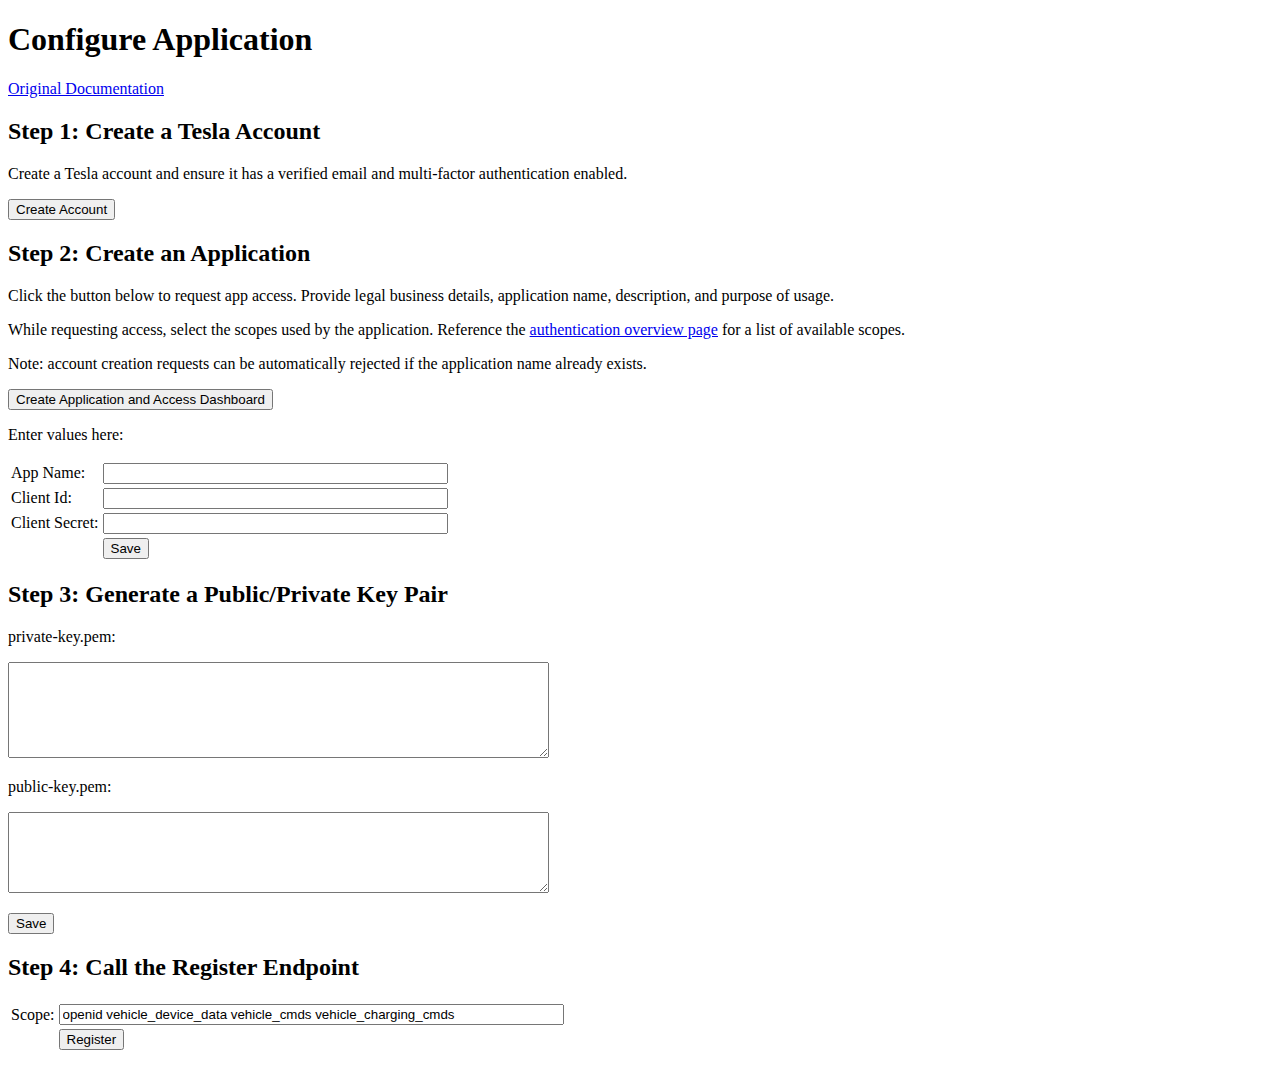
==== static/application.html @ ab0ddbd8 "Initial commit" ====
<!DOCTYPE html>

<head></head>

<body>
    <h1>Configure Application</h1>

    <p />
    <a href="https://developer.tesla.com/docs/fleet-api/getting-started/what-is-fleet-api">Original
        Documentation</a>

    <h2>Step 1: Create a Tesla Account</h2>

    Create a Tesla account and ensure it has a verified email and multi-factor authentication enabled.
    <p />

    <a href="https://developer.tesla.com/teslaaccount" target="_blank"><button type="button">Create
            Account</button></a>
    <p />
    <p />

    <h2>Step 2: Create an Application</h2>

    Click the button below to request app access. Provide legal business details, application name, description, and
    purpose of usage.
    <p />

    While requesting access, select the scopes used by the application. Reference the <a
        href="https://developer.tesla.com/docs/fleet-api/authentication/overview#scopes">authentication overview
        page</a> for a list of available scopes.
    <p />

    Note: account creation requests can be automatically rejected if the application name already exists.
    <p />

    <a href="https://developer.tesla.com/dashboard" target="_blank"><button type="button">Create Application and
            Access
            Dashboard</button></a>
    <p />
    <p />

    Enter values here:
    <p />

    <table>
        <tr>
            <td>App Name:</td>
            <td><input type="text" size="40" id="app_name" /></td>
        </tr>
        <tr>
            <td>Client Id:</td>
            <td><input type="text" size="40" id="client_id"></td>
        </tr>
        <tr>
            <td>Client Secret:</td>
            <td><input type="text" size="40" id="client_secret"></td>
        </tr>
        <tr>
            <td />
            <td><button type="button" onclick="saveApplication()">Save</button></td>
        </tr>
    </table>
    <p />



    <h2>Step 3: Generate a Public/Private Key Pair</h2>

    private-key.pem:
    <p />
    <textarea id="private_key" rows="6" cols="65"></textarea>
    <p />
    public-key.pem:
    <p />
    <textarea id="public_key" rows="5" cols="65"></textarea>
    <p />

    <td><button type="button" onclick="saveKeys()">Save</button></td>
    <p />

    <h2>Step 4: Call the Register Endpoint</h2>

    <table>
        <tr>
            <td>Scope:</td>
            <td><input type="text" size="60" id="scope_register"
                    value="openid vehicle_device_data vehicle_cmds vehicle_charging_cmds"></td>
        </tr>
        <tr>
            <td />
            <td><button type="button" onclick="register()">Register</button></td>
        </tr>
    </table>
    <p />

    <script type="text/javascript" src="tools.js"></script>
    <script type="text/javascript">
        document.addEventListener("DOMContentLoaded", () => {
            getData("/api/data/application")
            getData("/api/data/keys")
        });

        function saveApplication() {
            var formData = JSON.stringify({
                app_name: document.getElementById("app_name").value,
                client_id: document.getElementById("client_id").value,
                client_secret: document.getElementById("client_secret").value
            });

            putData("/api/data/application", formData)
        }

        function saveKeys() {
            var formData = JSON.stringify({
                private_key: document.getElementById("private_key").value,
                public_key: document.getElementById("public_key").value
            });

            putData("/api/data/keys", formData)
        }

        function register() {
            var formData = JSON.stringify({
                scope: document.getElementById("scope_register").value
            });

            postData("/api/register", formData)
        }

    </script>
</body>
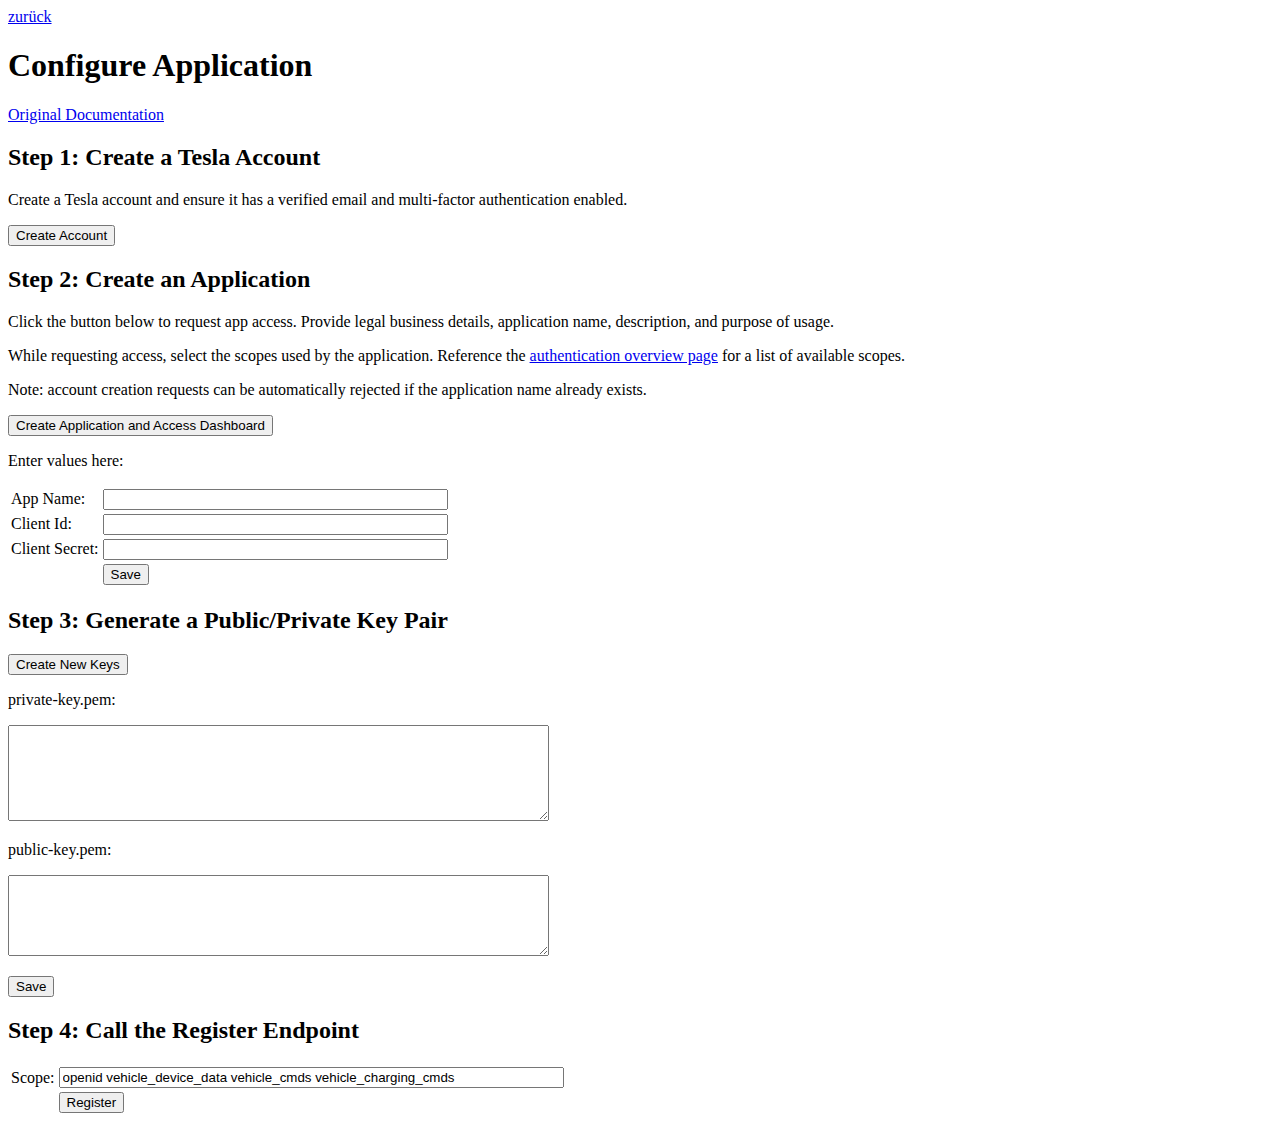
==== commit 947eaafb: "Add user & create key implemented" ====
--- a/static/application.html
+++ b/static/application.html
@@ -3,6 +3,8 @@
 <head></head>
 
 <body>
+    <a href="index.html">zurück</a>
+
     <h1>Configure Application</h1>
 
     <p />
@@ -62,9 +64,11 @@
     </table>
     <p />
 
+    <h2>Step 3: Generate a Public/Private Key Pair</h2>
 
-
-    <h2>Step 3: Generate a Public/Private Key Pair</h2>
+    <button type="button" onclick="createNewKeys()">Create New Keys</button><br />
+    <span id="create-keys-error"></span>
+    <p />
 
     private-key.pem:
     <p />
@@ -127,5 +131,21 @@
             postData("/api/register", formData)
         }
 
+        function createNewKeys() {
+
+            if (document.getElementById("private_key").value != "" || document.getElementById("public_key").value != "") {
+                if (!confirm("Overwrite existing keys?")) {
+                    return
+                }
+            }
+            postData("/api/data/keys", "", function (statusCode, bodyText) {
+                if (statusCode == 201) {
+                    getData("/api/data/keys")
+                } else {
+                    document.getElementById("create-keys-error").textContent = bodyText
+                }
+            })
+        }
+
     </script>
 </body>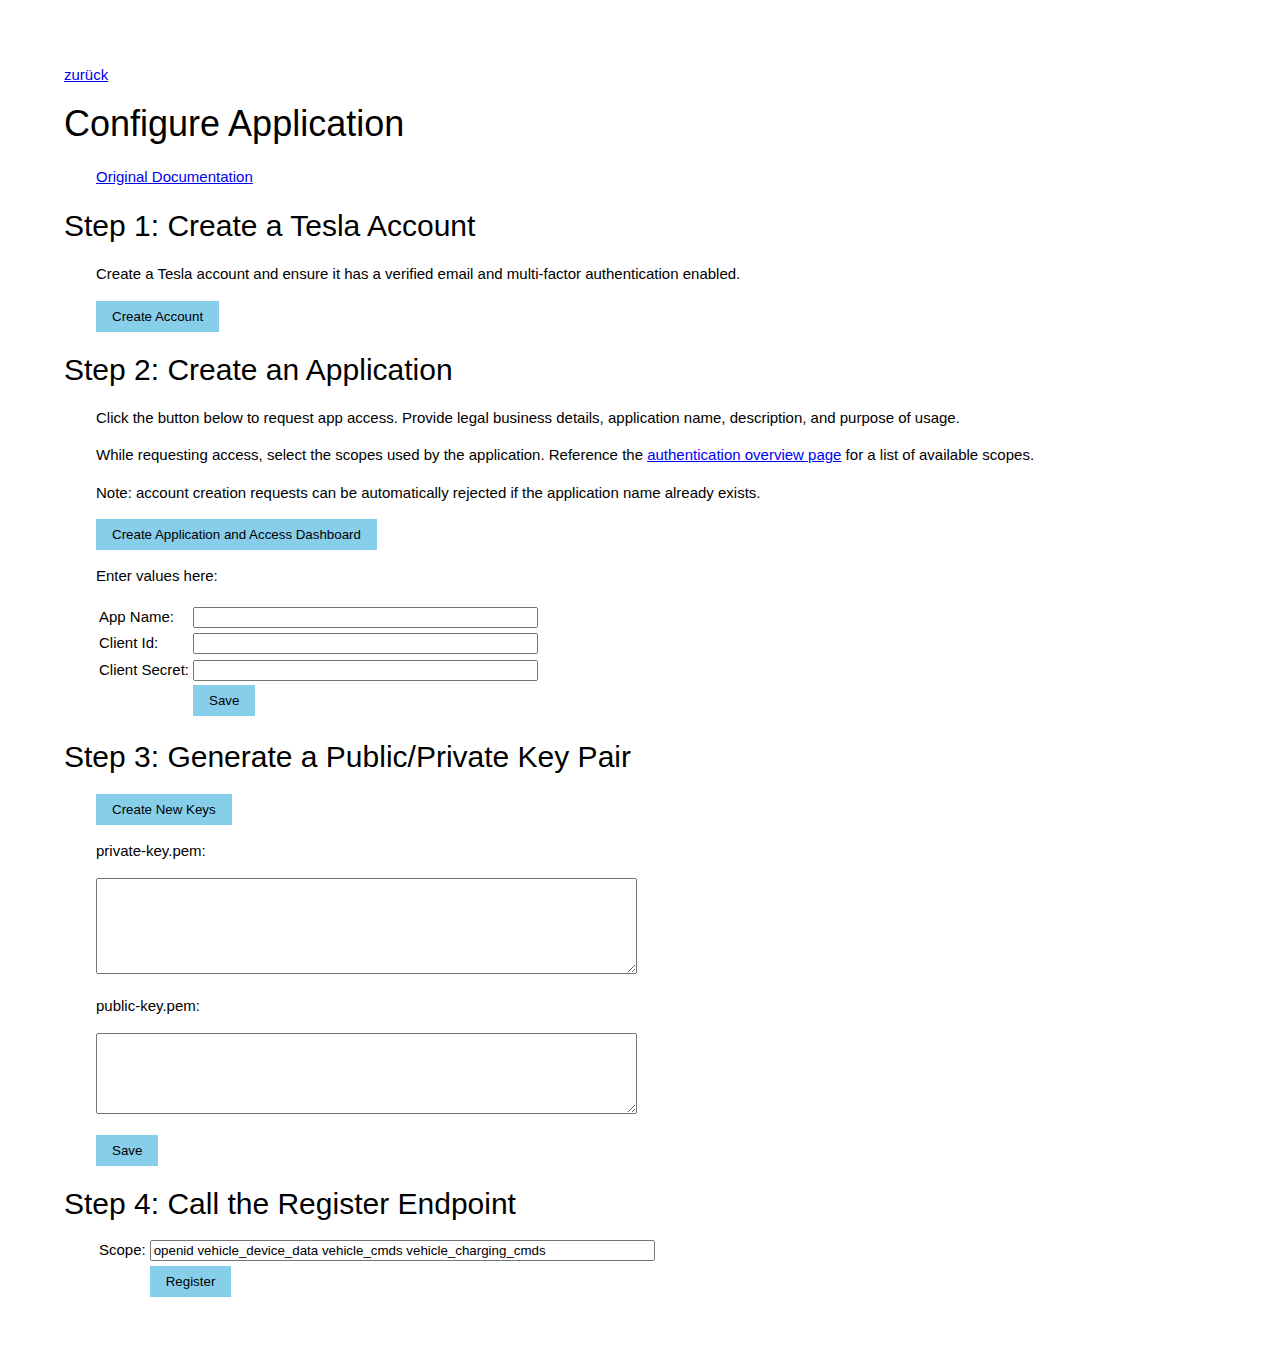
==== commit e86c41c0: "Updated private html interface" ====
--- a/static/application.html
+++ b/static/application.html
@@ -1,4 +1,5 @@
 <!DOCTYPE html>
+<link rel="stylesheet" href="index.css">
 
 <head></head>
 
@@ -7,42 +8,37 @@
 
     <h1>Configure Application</h1>
 
-    <p />
-    <a href="https://developer.tesla.com/docs/fleet-api/getting-started/what-is-fleet-api">Original
-        Documentation</a>
+    <p><a href="https://developer.tesla.com/docs/fleet-api/getting-started/what-is-fleet-api">Original
+            Documentation</a>
+    </p>
 
     <h2>Step 1: Create a Tesla Account</h2>
 
-    Create a Tesla account and ensure it has a verified email and multi-factor authentication enabled.
-    <p />
+    <p>Create a Tesla account and ensure it has a verified email and multi-factor authentication enabled.
+    </p>
 
-    <a href="https://developer.tesla.com/teslaaccount" target="_blank"><button type="button">Create
-            Account</button></a>
-    <p />
-    <p />
+    <p><a href="https://developer.tesla.com/teslaaccount" target="_blank"><button type="button"
+                class="w3-button w3-light-blue">Create
+                Account</button></a>
+    </p>
 
     <h2>Step 2: Create an Application</h2>
 
-    Click the button below to request app access. Provide legal business details, application name, description, and
-    purpose of usage.
-    <p />
+    <p>Click the button below to request app access. Provide legal business details, application name, description, and
+        purpose of usage.</p>
 
-    While requesting access, select the scopes used by the application. Reference the <a
-        href="https://developer.tesla.com/docs/fleet-api/authentication/overview#scopes">authentication overview
-        page</a> for a list of available scopes.
-    <p />
+    <p>While requesting access, select the scopes used by the application. Reference the <a
+            href="https://developer.tesla.com/docs/fleet-api/authentication/overview#scopes">authentication overview
+            page</a> for a list of available scopes.</p>
 
-    Note: account creation requests can be automatically rejected if the application name already exists.
-    <p />
+    <p>Note: account creation requests can be automatically rejected if the application name already exists.</p>
 
-    <a href="https://developer.tesla.com/dashboard" target="_blank"><button type="button">Create Application and
-            Access
-            Dashboard</button></a>
-    <p />
-    <p />
+    <p><a href="https://developer.tesla.com/dashboard" target="_blank"><button type="button"
+                class="w3-button w3-light-blue">Create Application and
+                Access
+                Dashboard</button></a></p>
 
-    Enter values here:
-    <p />
+    <p>Enter values here:</p>
 
     <table>
         <tr>
@@ -59,28 +55,27 @@
         </tr>
         <tr>
             <td />
-            <td><button type="button" onclick="saveApplication()">Save</button></td>
+            <td><button type="button" onclick="saveApplication()" class="w3-button w3-light-blue">Save</button></td>
         </tr>
     </table>
     <p />
 
     <h2>Step 3: Generate a Public/Private Key Pair</h2>
 
-    <button type="button" onclick="createNewKeys()">Create New Keys</button><br />
-    <span id="create-keys-error"></span>
-    <p />
+    <p>
+        <button type="button" onclick="createNewKeys()" class="w3-button w3-light-blue">Create New Keys</button><br />
+        <span id="create-keys-error"></span>
+    </p>
 
-    private-key.pem:
-    <p />
-    <textarea id="private_key" rows="6" cols="65"></textarea>
-    <p />
-    public-key.pem:
-    <p />
-    <textarea id="public_key" rows="5" cols="65"></textarea>
-    <p />
+    <p>private-key.pem:</p>
+    <p><textarea id="private_key" rows="6" cols="65"></textarea></p>
 
-    <td><button type="button" onclick="saveKeys()">Save</button></td>
-    <p />
+    <p>public-key.pem:</p>
+    <p><textarea id="public_key" rows="5" cols="65"></textarea></p>
+
+    <p>
+        <td><button type="button" onclick="saveKeys()" class="w3-button w3-light-blue">Save</button></td>
+    </p>
 
     <h2>Step 4: Call the Register Endpoint</h2>
 
@@ -92,10 +87,9 @@
         </tr>
         <tr>
             <td />
-            <td><button type="button" onclick="register()">Register</button></td>
+            <td><button type="button" onclick="register()" class="w3-button w3-light-blue">Register</button></td>
         </tr>
     </table>
-    <p />
 
     <script type="text/javascript" src="tools.js"></script>
     <script type="text/javascript">
--- a/static/index.css
+++ b/static/index.css
@@ -0,0 +1,96 @@
+body {
+    font-family: Verdana, sans-serif;
+    font-size: 15px;
+    line-height: 1.5;
+    margin: 64px;
+}
+
+h1 {
+    font-size: 36px
+}
+
+h2 {
+    font-size: 30px
+}
+
+h3 {
+    font-size: 24px
+}
+
+h1,
+h2,
+h3 {
+    font-family: "Segoe UI", Arial, sans-serif;
+    font-weight: 400;
+    margin: 10px 0
+}
+
+/* button {
+    display: inline-block;
+    padding: 8px 16px;
+    vertical-align: middle;
+    overflow: hidden;
+    text-decoration: none;
+    color: inherit;
+    background-color: inherit;
+    text-align: center;
+    cursor: pointer;
+    white-space: nowrap;
+    color: #000 !important;
+    background-color: #87CEEB !important
+}
+
+button:hover {
+    box-shadow: 0 8px 16px 0 rgba(0, 0, 0, 0.2), 0 6px 20px 0 rgba(0, 0, 0, 0.199);
+    color: #000 !important;
+    background-color: #ccc !important
+} */
+
+p {
+    margin-left: 32px;
+}
+
+table {
+    margin-left: 32px;
+}
+
+/* dsd */
+
+.w3-button {
+    border: none;
+    display: inline-block;
+    padding: 8px 16px;
+    vertical-align: middle;
+    overflow: hidden;
+    text-decoration: none;
+    color: inherit;
+    background-color: inherit;
+    text-align: center;
+    cursor: pointer;
+    white-space: nowrap
+}
+
+.w3-button {
+    -webkit-touch-callout: none;
+    -webkit-user-select: none;
+    -khtml-user-select: none;
+    -moz-user-select: none;
+    -ms-user-select: none;
+    user-select: none
+}
+
+.w3-button:disabled {
+    cursor: not-allowed;
+    opacity: 0.3
+}
+
+.w3-button:hover {
+    color: #000 !important;
+    background-color: #ccc !important
+}
+
+.w3-light-blue,
+.w3-hover-light-blue:hover {
+    color: #000 !important;
+    background-color: #87CEEB !important
+}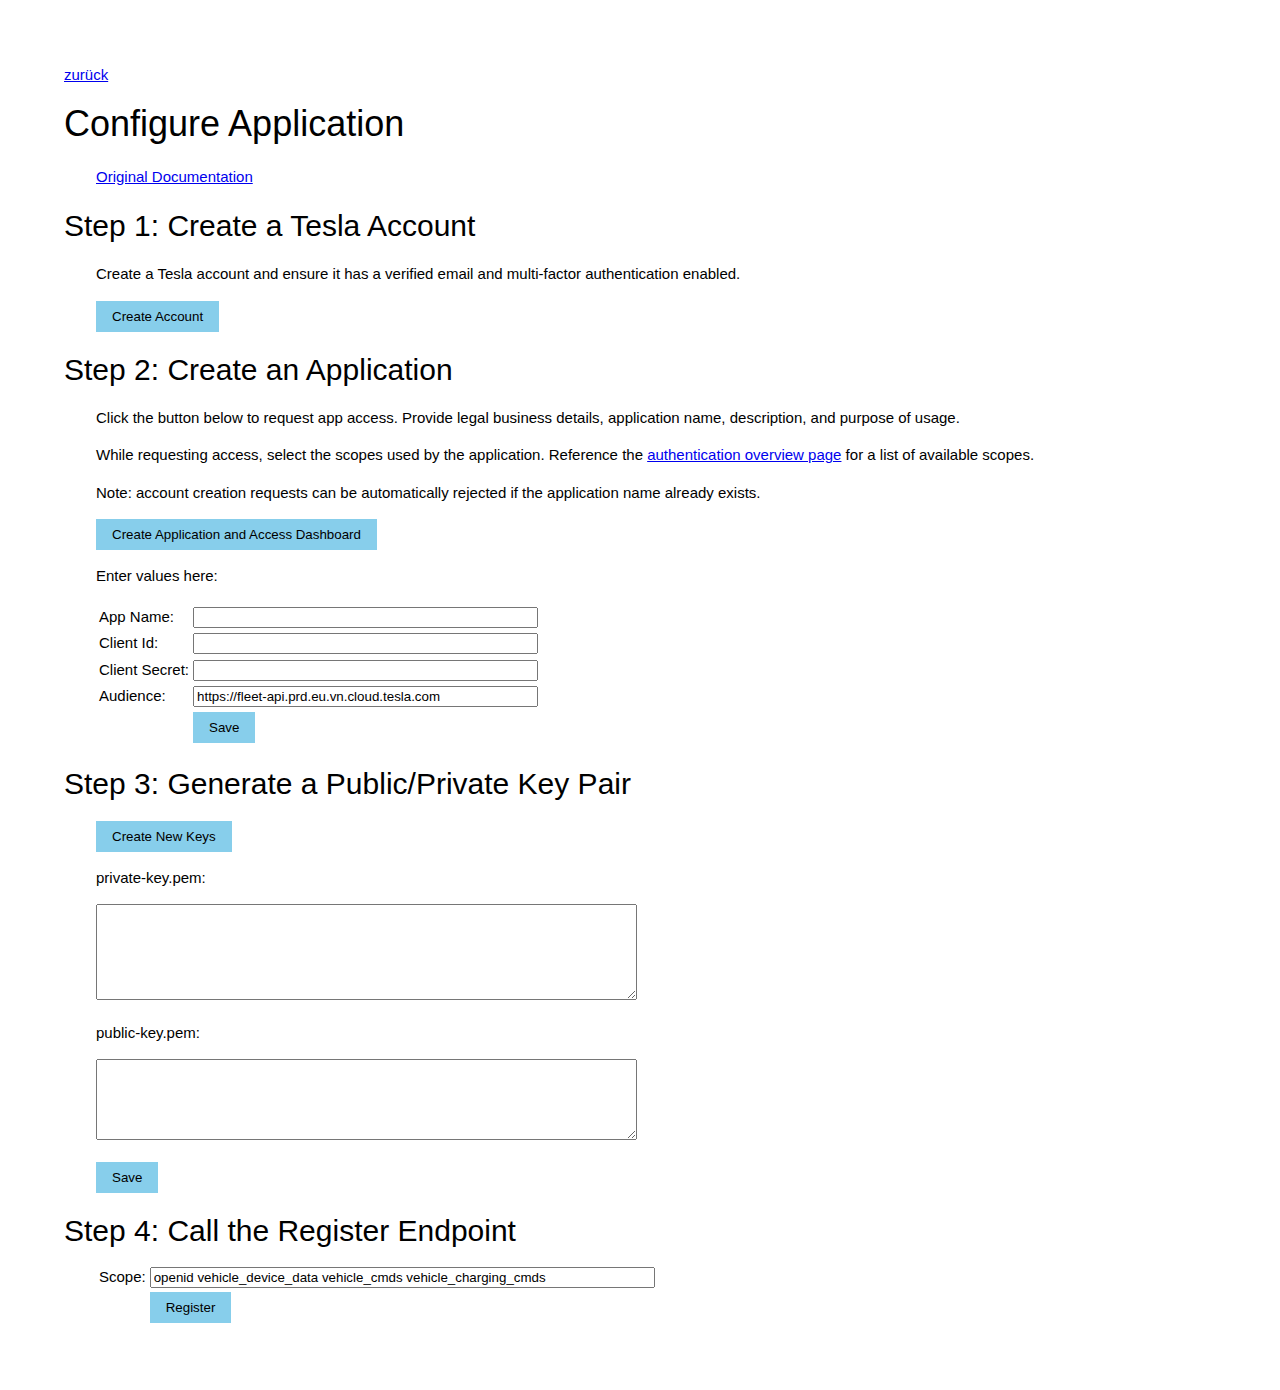
==== commit dbac548b: "Restructured config/persist data" ====
--- a/static/application.html
+++ b/static/application.html
@@ -54,6 +54,10 @@
             <td><input type="text" size="40" id="client_secret"></td>
         </tr>
         <tr>
+            <td>Audience:</td>
+            <td><input type="text" size="40" id="audience" value="https://fleet-api.prd.eu.vn.cloud.tesla.com"></td>
+        </tr>
+        <tr>
             <td />
             <td><button type="button" onclick="saveApplication()" class="w3-button w3-light-blue">Save</button></td>
         </tr>
@@ -102,7 +106,8 @@
             var formData = JSON.stringify({
                 app_name: document.getElementById("app_name").value,
                 client_id: document.getElementById("client_id").value,
-                client_secret: document.getElementById("client_secret").value
+                client_secret: document.getElementById("client_secret").value,
+                audience: document.getElementById("audience").value
             });
 
             putData("/api/data/application", formData)
--- a/static/index.css
+++ b/static/index.css
@@ -25,27 +25,6 @@
     margin: 10px 0
 }
 
-/* button {
-    display: inline-block;
-    padding: 8px 16px;
-    vertical-align: middle;
-    overflow: hidden;
-    text-decoration: none;
-    color: inherit;
-    background-color: inherit;
-    text-align: center;
-    cursor: pointer;
-    white-space: nowrap;
-    color: #000 !important;
-    background-color: #87CEEB !important
-}
-
-button:hover {
-    box-shadow: 0 8px 16px 0 rgba(0, 0, 0, 0.2), 0 6px 20px 0 rgba(0, 0, 0, 0.199);
-    color: #000 !important;
-    background-color: #ccc !important
-} */
-
 p {
     margin-left: 32px;
 }
@@ -53,8 +32,6 @@
 table {
     margin-left: 32px;
 }
-
-/* dsd */
 
 .w3-button {
     border: none;
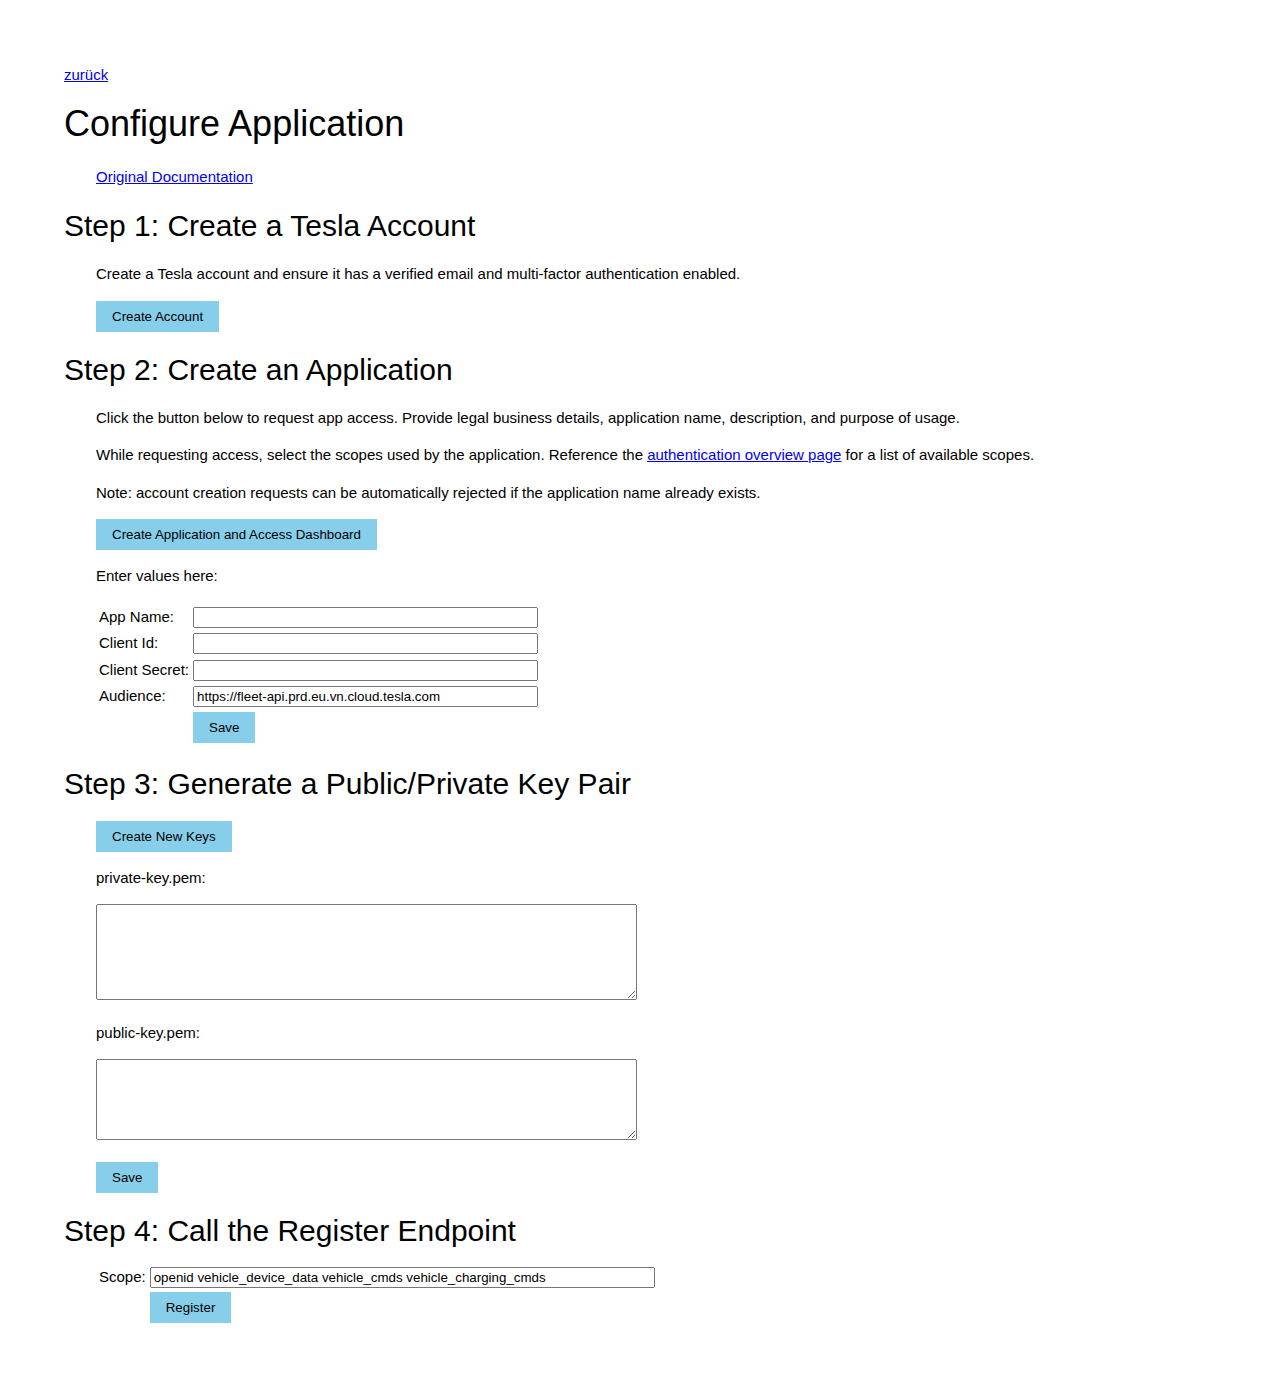
==== commit ddae02fd: "Fixed deadlock in api.Register()" ====
--- a/static/application.html
+++ b/static/application.html
@@ -93,6 +93,10 @@
             <td />
             <td><button type="button" onclick="register()" class="w3-button w3-light-blue">Register</button></td>
         </tr>
+        <tr>
+            <td />
+            <td><span id="register-result"></span></td>
+        </tr>
     </table>
 
     <script type="text/javascript" src="tools.js"></script>
@@ -127,7 +131,9 @@
                 scope: document.getElementById("scope_register").value
             });
 
-            postData("/api/register", formData)
+            postData("/api/register", formData, function (statusCode, bodyText) {
+                document.getElementById("register-result").textContent = bodyText
+            })
         }
 
         function createNewKeys() {
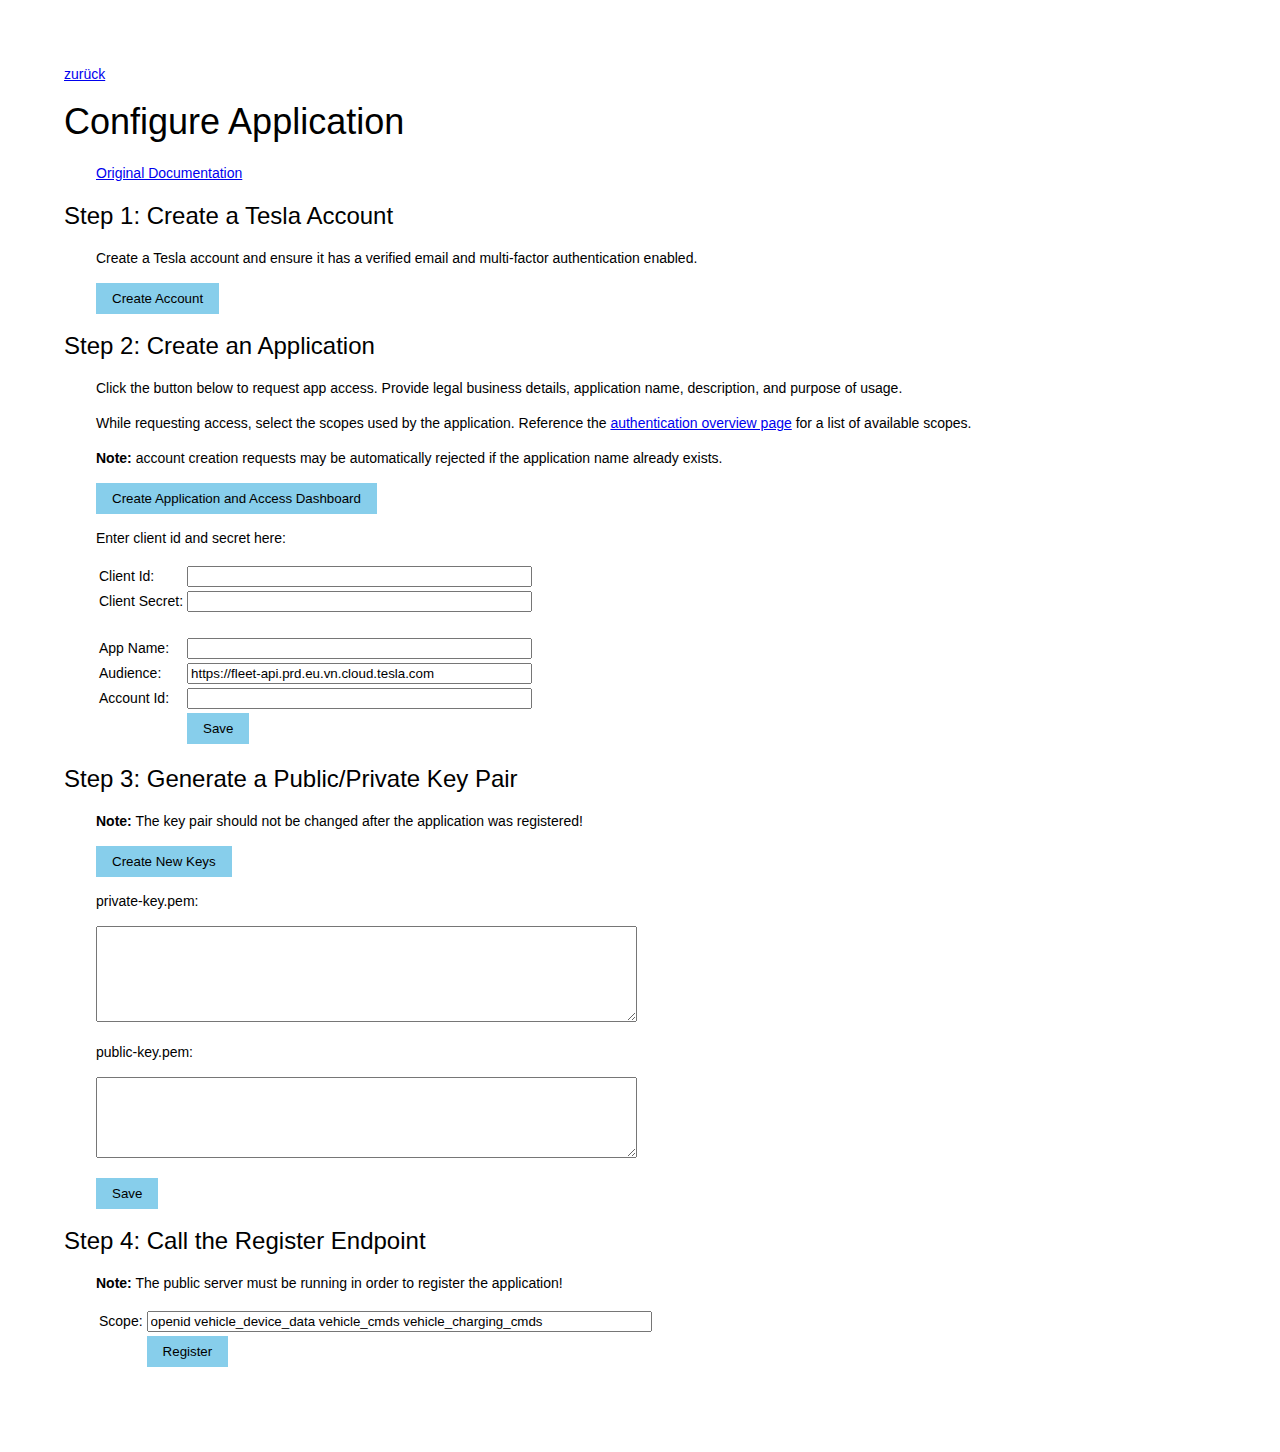
==== commit e09a10f8: "Improved application page" ====
--- a/static/application.html
+++ b/static/application.html
@@ -4,6 +4,8 @@
 <head></head>
 
 <body>
+    <input type="hidden" id="public-key-hex" />
+
     <a href="index.html">zurück</a>
 
     <h1>Configure Application</h1>
@@ -31,20 +33,16 @@
             href="https://developer.tesla.com/docs/fleet-api/authentication/overview#scopes">authentication overview
             page</a> for a list of available scopes.</p>
 
-    <p>Note: account creation requests can be automatically rejected if the application name already exists.</p>
+    <p><b>Note:</b> account creation requests may be automatically rejected if the application name already exists.</p>
 
     <p><a href="https://developer.tesla.com/dashboard" target="_blank"><button type="button"
                 class="w3-button w3-light-blue">Create Application and
                 Access
                 Dashboard</button></a></p>
 
-    <p>Enter values here:</p>
+    <p>Enter client id and secret here:</p>
 
     <table>
-        <tr>
-            <td>App Name:</td>
-            <td><input type="text" size="40" id="app_name" /></td>
-        </tr>
         <tr>
             <td>Client Id:</td>
             <td><input type="text" size="40" id="client_id"></td>
@@ -53,9 +51,21 @@
             <td>Client Secret:</td>
             <td><input type="text" size="40" id="client_secret"></td>
         </tr>
+        <tr style="height:20px" />
+        <tr>
+            <td>App Name:</td>
+            <td><input type="text" size="40" id="app_name" readonly /></td>
+        </tr>
         <tr>
             <td>Audience:</td>
-            <td><input type="text" size="40" id="audience" value="https://fleet-api.prd.eu.vn.cloud.tesla.com"></td>
+            <td><input type="text" size="40" id="audience" value="https://fleet-api.prd.eu.vn.cloud.tesla.com"
+                    readonly />
+            </td>
+        </tr>
+        <tr>
+            <td>Account Id:</td>
+            <td> <input type="text" size=40 id="account_id" readonly />
+            </td>
         </tr>
         <tr>
             <td />
@@ -66,8 +76,11 @@
 
     <h2>Step 3: Generate a Public/Private Key Pair</h2>
 
+    <p><b>Note:</b> The key pair should not be changed after the application was registered!</p>
+
     <p>
-        <button type="button" onclick="createNewKeys()" class="w3-button w3-light-blue">Create New Keys</button><br />
+        <button id="generate-key" type="button" onclick="createNewKeys()" class="w3-button w3-light-blue">Create New
+            Keys</button><br />
         <span id="create-keys-error"></span>
     </p>
 
@@ -78,10 +91,12 @@
     <p><textarea id="public_key" rows="5" cols="65"></textarea></p>
 
     <p>
-        <td><button type="button" onclick="saveKeys()" class="w3-button w3-light-blue">Save</button></td>
+        <td><button id="save-keys" type="button" onclick="saveKeys()" class="w3-button w3-light-blue">Save</button></td>
     </p>
 
     <h2>Step 4: Call the Register Endpoint</h2>
+
+    <p><b>Note:</b> The public server must be running in order to register the application!</p>
 
     <table>
         <tr>
@@ -91,28 +106,60 @@
         </tr>
         <tr>
             <td />
-            <td><button type="button" onclick="register()" class="w3-button w3-light-blue">Register</button></td>
+            <td><button id="register-button" type="button" onclick="register()"
+                    class="w3-button w3-light-blue">Register</button></td>
         </tr>
         <tr>
             <td />
-            <td><span id="register-result"></span></td>
+            <td>
+                <pre><span id="register-result"></span></pre>
+            </td>
         </tr>
     </table>
 
     <script type="text/javascript" src="tools.js"></script>
     <script type="text/javascript">
+        var config = null
+
         document.addEventListener("DOMContentLoaded", () => {
-            getData("/api/data/application")
+            getData("/api/data/config", processConfigData)
+            getData("/api/data/application", processApplicationData)
             getData("/api/data/keys")
-        });
+            getData("/api/data/keys?binary", processBinaryKeys)
+        })
+
+        function processConfigData(statusCode, bodyText) {
+            config = JSON.parse(bodyText)
+            console.log(config)
+        }
+
+        function processApplicationData(statusCode, bodyText) {
+            updateValueFromJson(bodyText)
+            updateKeyFields()
+        }
+
+        function processBinaryKeys(statusCode, bodyText) {
+            var bkeys = JSON.parse(bodyText)
+            document.getElementById("public-key-hex").value = bkeys.public_key
+        }
+
+        function updateKeyFields() {
+            var accountSet = !!document.getElementById("account_id").value
+
+            document.getElementById("generate-key").disabled = accountSet
+            document.getElementById("private_key").disabled = accountSet
+            document.getElementById("public_key").disabled = accountSet
+            document.getElementById("save-keys").disabled = accountSet
+        }
 
         function saveApplication() {
             var formData = JSON.stringify({
                 app_name: document.getElementById("app_name").value,
                 client_id: document.getElementById("client_id").value,
                 client_secret: document.getElementById("client_secret").value,
-                audience: document.getElementById("audience").value
-            });
+                audience: document.getElementById("audience").value,
+                account_id: document.getElementById("account_id").value
+            })
 
             putData("/api/data/application", formData)
         }
@@ -121,7 +168,7 @@
             var formData = JSON.stringify({
                 private_key: document.getElementById("private_key").value,
                 public_key: document.getElementById("public_key").value
-            });
+            })
 
             putData("/api/data/keys", formData)
         }
@@ -129,10 +176,36 @@
         function register() {
             var formData = JSON.stringify({
                 scope: document.getElementById("scope_register").value
-            });
+            })
 
             postData("/api/register", formData, function (statusCode, bodyText) {
-                document.getElementById("register-result").textContent = bodyText
+                //*TEMP*/bodyText = "{\"account_id\": \"6d4a6d08-f9b0-4aa0-b62d-6ec45de5f0a1\",\"ca\": null,\"client_id\": \"f5465c88-3456-471f-bceb-3455e5b1e3b6\",\"created_at\": \"2024-12-05T14:25:06.593Z\",\"csr\": null,\"csr_updated_at\": null,\"description\": \"Speicherung und Auswertung von Fahrzeugdaten\",\"domain\": \"tesla.mgsoftware.de\",\"enterprise_tier\": \"pay_as_you_go\",\"issuer\": null,\"name\": \"Martins TeslaLogger TEST\",\"public_key\": \"04728cc1edad71daa1f998511d96187b57f30fa006d4203ac37c55c3f9d7ac25b0441fe1f5ef3259d9dcafd97fdec36f9cba5453f0d123d4f8ab4c501492729534\",\"updated_at\": \"2025-02-21T17:15:56.348Z\"}"
+                //*TEMP*/statusCode = 200
+                var resultText
+                if (statusCode != 200) {
+                    resultText = bodyText
+                }
+                else {
+                    registerResult = JSON.parse(bodyText)
+                    if (registerResult.domain != config.public_server.hostname) {
+                        resultText = `Reported hostname(${registerResult.domain}) differs from configured(${config.public_server.hostname})`
+                    }
+                    else if (registerResult.public_key != document.getElementById("public-key-hex").value) {
+                        resultText = "The reported public key does not match. You have to use the same keys you used for the first registration."
+                    }
+                    else {
+                        resultText = JSON.stringify(registerResult, null, 2)
+
+                        document.getElementById("account_id").value = registerResult.account_id
+                        document.getElementById("app_name").value = registerResult.name
+
+                        saveApplication()
+                        updateKeyFields()
+                    }
+                }
+                document.getElementById("register-result").textContent = resultText
+
+                console.log(registerResult)
             })
         }
 
--- a/static/index.css
+++ b/static/index.css
@@ -1,6 +1,6 @@
 body {
     font-family: Verdana, sans-serif;
-    font-size: 15px;
+    font-size: 14px;
     line-height: 1.5;
     margin: 64px;
 }
@@ -10,11 +10,11 @@
 }
 
 h2 {
-    font-size: 30px
+    font-size: 24px
 }
 
 h3 {
-    font-size: 24px
+    font-size: 18px
 }
 
 h1,
@@ -27,6 +27,10 @@
 
 p {
     margin-left: 32px;
+}
+
+li {
+    margin-left: 48px;
 }
 
 table {
